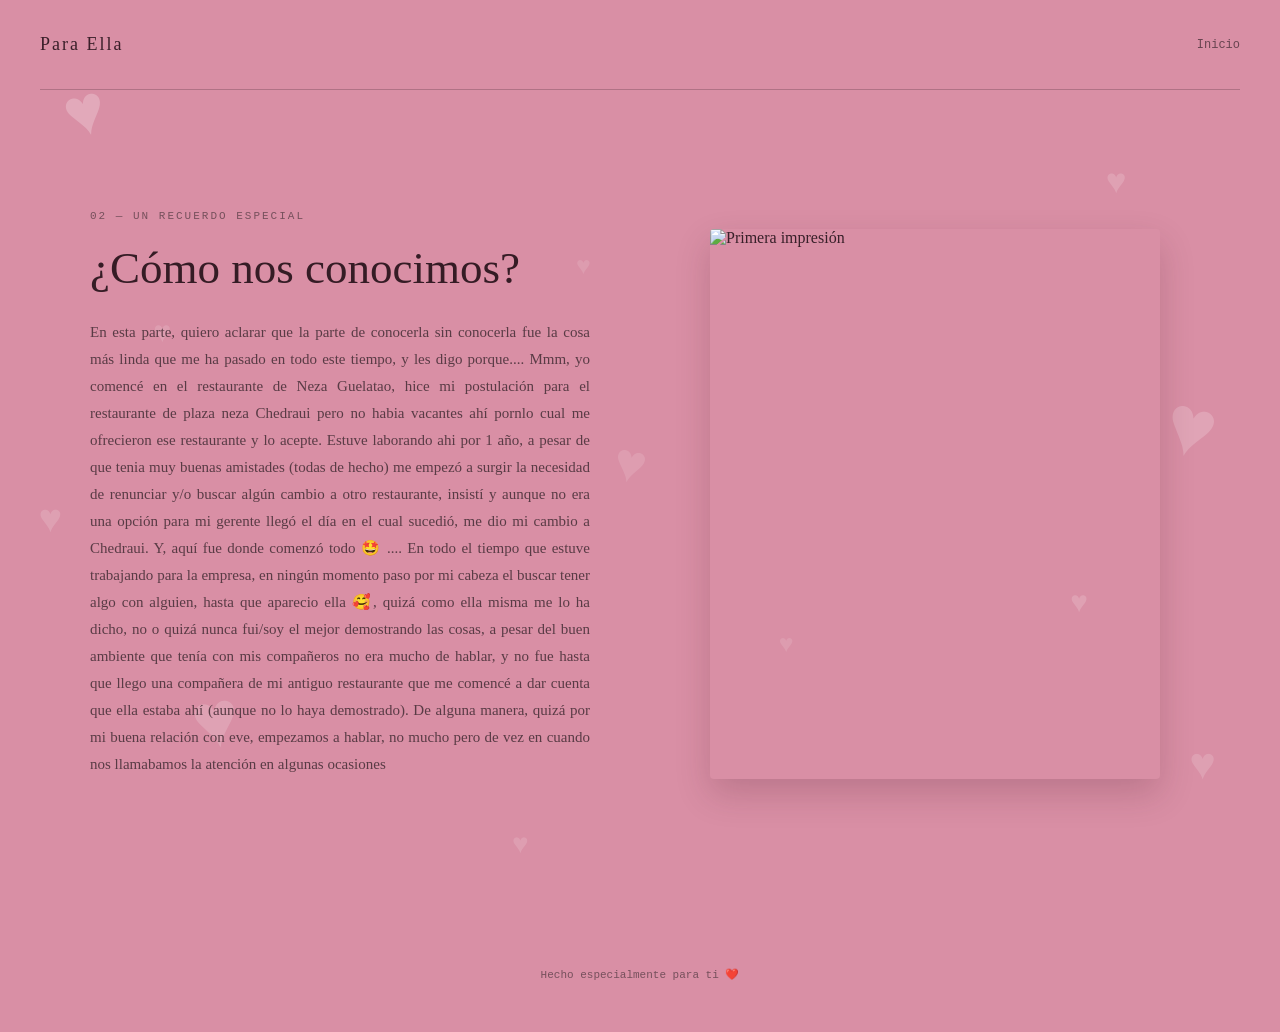
==== Como_Conocimos.html @ 0fb04616 "Add files via upload" ====
<!DOCTYPE html> 
<html lang="es"> 

<head> 
    <meta charset="UTF-8"> 
    <meta name="viewport" content="width=device-width, initial-scale=1.0">
    <title>¿Cómo nos conocimos? ❤️</title>

    <link rel="stylesheet" href="estilos.css">

</head> 

<body>

        <!-- CORAZONES DE FONDO -->
    <div class="corazones-fondo">

        <span>♥</span>
        <span>♥</span>
        <span>♥</span>
        <span>♥</span>
        <span>♥</span>
        <span>♥</span>
        <span>♥</span>
        <span>♥</span>
        <span>♥</span>
        <span>♥</span>
        <span>♥</span>
        <span>♥</span>

    </div>
    
<!-- ENCABEZADO -->
<header class="header">

    <h1>Para Ella</h1>

    <nav>
        <a href="index.html"> Inicio </a>
    </nav>

</header>


<!-- CONTENIDO -->
<main>

    <section class="historia">

        <!-- TEXTO -->
        <div class="historia-texto">

            <p class="small-text">
                02 — UN RECUERDO ESPECIAL
            </p>

            <h2>
                ¿Cómo nos conocimos?
            </h2>

            <p class="description">
                En esta parte, quiero aclarar que la parte de conocerla sin conocerla fue la cosa más linda que me ha pasado en todo este tiempo, y les digo porque.... 
                Mmm, yo comencé en el restaurante de Neza Guelatao, hice mi postulación para el restaurante de plaza neza Chedraui pero no habia vacantes ahí pornlo cual me ofrecieron ese restaurante y lo acepte.  Estuve laborando ahi por 1 año, a pesar de que tenia muy buenas amistades (todas de hecho) me empezó a surgir la necesidad de renunciar y/o buscar algún cambio a otro restaurante, insistí y aunque no era una opción para mi gerente llegó el día en el cual sucedió, me dio mi cambio a Chedraui. 

                Y, aquí fue donde comenzó todo 🤩 .... En todo el tiempo que estuve trabajando para la empresa, en ningún momento paso por mi cabeza el buscar tener algo con alguien, hasta que aparecio ella 🥰, quizá como ella misma me lo ha dicho, no o quizá nunca fui/soy el mejor demostrando las cosas, a pesar del buen ambiente que tenía con mis compañeros no era mucho de hablar, y no fue hasta que llego una compañera de mi antiguo restaurante que me comencé a dar cuenta que ella estaba ahí (aunque no lo haya demostrado). 
                De alguna manera, quizá por mi buena relación con eve, empezamos a hablar, no mucho pero de vez en cuando nos llamabamos la atención en algunas ocasiones
            </p>

        </div>


        <!-- IMAGEN -->
        <div class="historia-imagenes">

            <img 
                src="images/9.jpeg" 
                alt="Primera impresión"
            >

        </div>

    </section>

</main>


<!-- PIE DE PÁGINA -->
<footer>

    <p>
        Hecho especialmente para ti ❤️
    </p>

</footer>

</body> 
</html>
---- estilos.css ----
/* =========================
CONFIGURACIÓN GENERAL
========================= */

* {
    margin: 0;
    padding: 0;
    box-sizing: border-box;
}

html {
    scroll-behavior: smooth;
}

body {
    background-color: #d98fa5;
    color: #3a1f29;

    font-family: Georgia, serif;

    padding: 0 40px;

    position: relative;

    overflow-x: hidden;
}

a {
    color: inherit;
    text-decoration: none;
}


/* =========================
CORAZONES DE FONDO
========================= */

.corazones-fondo {
    position: fixed;

    inset: 0;

    width: 100%;
    height: 100%;

    pointer-events: none;

    overflow: hidden;

    z-index: 0;
}

.corazones-fondo span {
    position: absolute;

    color: rgba(255, 255, 255, 0.24);

    font-size: 45px;

    user-select: none;
}


/* =========================
POSICIONES
========================= */

.corazones-fondo span:nth-child(1) {
    top: 8%;
    left: 5%;
    font-size: 70px;
    transform: rotate(-15deg);
}

.corazones-fondo span:nth-child(2) {
    top: 18%;
    right: 12%;
    font-size: 35px;
    opacity: 0.7;
}

.corazones-fondo span:nth-child(3) {
    top: 35%;
    left: 12%;
    font-size: 30px;
    opacity: 0.6;
}

.corazones-fondo span:nth-child(4) {
    top: 42%;
    right: 5%;
    font-size: 85px;
    transform: rotate(15deg);
    opacity: 0.8;
}

.corazones-fondo span:nth-child(5) {
    top: 55%;
    left: 3%;
    font-size: 40px;
    opacity: 0.65;
}

.corazones-fondo span:nth-child(6) {
    top: 65%;
    right: 15%;
    font-size: 30px;
    opacity: 0.7;
}

.corazones-fondo span:nth-child(7) {
    top: 75%;
    left: 15%;
    font-size: 80px;
    transform: rotate(-10deg);
    opacity: 0.75;
}

.corazones-fondo span:nth-child(8) {
    top: 82%;
    right: 5%;
    font-size: 45px;
    opacity: 0.65;
}

.corazones-fondo span:nth-child(9) {
    top: 92%;
    left: 40%;
    font-size: 28px;
    opacity: 0.6;
}

.corazones-fondo span:nth-child(10) {
    top: 28%;
    left: 45%;
    font-size: 25px;
    opacity: 0.5;
}

.corazones-fondo span:nth-child(11) {
    top: 48%;
    left: 48%;
    font-size: 55px;
    transform: rotate(12deg);
    opacity: 0.55;
}

.corazones-fondo span:nth-child(12) {
    top: 70%;
    right: 38%;
    font-size: 25px;
    opacity: 0.5;
}



/* =========================
CONTENIDO SOBRE EL FONDO
========================= */

.header,
main,
footer {
    position: relative;

    z-index: 1;
}


/* =========================
HEADER
========================= */

.header {
    max-width: 1200px;

    margin: auto;

    min-height: 90px;

    display: flex;

    align-items: center;

    justify-content: space-between;

    border-bottom: 1px solid rgba(58, 31, 41, 0.25);
}

.header h1 {
    font-size: 18px;

    font-weight: normal;

    letter-spacing: 2px;
}

nav {
    display: flex;

    gap: 30px;
}

nav a {
    font-family: monospace;

    font-size: 12px;

    color: #684450;

    transition: color 0.3s;
}

nav a:hover {
    color: #2b1720;
}


/* =========================
INTRO
========================= */

.intro {
    max-width: 850px;

    margin: 130px auto 100px;

    text-align: center;
}

.small-text {
    font-family: monospace;

    font-size: 11px;

    color: #76505c;

    margin-bottom: 25px;

    text-transform: uppercase;

    letter-spacing: 2px;
}

.intro h2 {
    font-size: 55px;

    font-weight: normal;

    margin-bottom: 25px;

    color: #351c25;
}

.description {
    max-width: 500px;

    margin: auto;

    color: #593b45;

    line-height: 1.7;

    font-size: 15px;
}


/* =========================
HISTORIAS
========================= */

.stories {
    max-width: 1100px;

    margin: auto;

    display: grid;

    grid-template-columns:
        repeat(3, 1fr);

    gap: 25px;
}

.story {
    display: block;
}

.story img {
    width: 100%;

    height: 400px;

    object-fit: cover;

    display: block;

    filter: grayscale(15%);

    transition:
        transform 0.5s,
        filter 0.5s;
}

.story:hover img {
    transform: scale(1.02);

    filter: grayscale(0%);
}

.story-info {
    padding-top: 15px;

    display: flex;

    flex-direction: column;

    gap: 7px;
}

.story-info span {
    font-family: monospace;

    font-size: 10px;

    color: #76505c;
}

.story-info h3 {
    font-size: 15px;

    font-weight: normal;

    color: #351c25;
}


/* =========================
SECCIÓN ESPECIAL
========================= */

.special {
    max-width: 1000px;

    margin: 150px auto;

    padding: 60px 0;

    border-top: 1px solid rgba(58, 31, 41, 0.25);

    border-bottom: 1px solid rgba(58, 31, 41, 0.25);

    display: grid;

    grid-template-columns: 1fr 1fr;

    gap: 100px;

    align-items: center;
}

.special span {
    font-family: monospace;

    font-size: 10px;

    color: #76505c;
}

.special h2 {
    margin-top: 20px;

    font-size: 35px;

    font-weight: normal;

    color: #351c25;
}

.special p {
    color: #593b45;

    font-size: 14px;

    line-height: 1.8;

    margin-bottom: 25px;
}

.special a {
    font-family: monospace;

    font-size: 11px;

    border-bottom: 1px solid #351c25;

    padding-bottom: 5px;
}


/* =========================
HISTORIA + IMÁGENES
========================= */

/*
    IZQUIERDA → Texto
    DERECHA  → Imagen
*/

.historia {
    max-width: 1100px;

    margin: 120px auto;

    display: grid;

    grid-template-columns: 1fr 1fr;

    gap: 80px;

    align-items: center;
}


/* =========================
COLUMNA DEL TEXTO
========================= */

.historia-texto {
    text-align: justify;
}

.historia-texto .small-text {
    margin-bottom: 20px;

    text-align: left;
}

.historia-texto h2 {
    font-size: 45px;

    font-weight: normal;

    margin-bottom: 25px;

    color: #351c25;

    text-align: left;
}

.historia-texto .description {
    max-width: 500px;

    margin: 0 0 20px 0;

    color: #593b45;

    line-height: 1.8;

    font-size: 15px;
}


/* =========================
COLUMNA DE IMÁGENES
========================= */

.historia-imagenes {
    display: flex;

    justify-content: center;

    align-items: center;
}

.historia-imagenes img {
    width: 100%;

    max-width: 450px;

    height: 550px;

    object-fit: cover;

    display: block;

    border-radius: 4px;

    box-shadow:
        0 15px 35px rgba(75, 27, 42, 0.20);

    filter: grayscale(10%);

    transition:
        transform 0.5s,
        filter 0.5s,
        box-shadow 0.5s;
}

.historia-imagenes img:hover {
    transform: scale(1.02);

    filter: grayscale(0%);

    box-shadow:
        0 20px 40px rgba(75, 27, 42, 0.28);
}


/* =========================
FOOTER
========================= */

footer {
    max-width: 1100px;

    margin: auto;

    padding: 50px 0;

    text-align: center;

    color: #76505c;

    font-family: monospace;

    font-size: 11px;
}


/* =========================
RESPONSIVE
========================= */

@media (max-width: 800px) {

    body {
        padding: 0 20px;
    }


    /* HEADER */

    .header {
        height: auto;

        padding: 25px 0;

        flex-direction: column;

        gap: 25px;
    }

    nav {
        flex-wrap: wrap;

        justify-content: center;

        gap: 15px;
    }


    /* INTRO */

    .intro {
        margin-top: 80px;
    }

    .intro h2 {
        font-size: 40px;
    }


    /* HISTORIAS */

    .stories {
        grid-template-columns: 1fr;
    }

    .story img {
        height: 500px;
    }


    /* SECCIÓN ESPECIAL */

    .special {
        grid-template-columns: 1fr;

        gap: 40px;

        margin: 100px auto;
    }


    /* HISTORIA + IMAGEN */

    .historia {
        grid-template-columns: 1fr;

        gap: 50px;

        margin: 80px auto;
    }


    /* TEXTO */

    .historia-texto {
        text-align: justify;
    }

    .historia-texto h2 {
        font-size: 40px;

        text-align: left;
    }

    .historia-texto .description {
        margin: 0 auto 20px;
    }


    /* IMAGEN */

    .historia-imagenes img {
        max-width: 450px;

        height: 500px;
    }


    /* CORAZONES */

    body::before {
        font-size: 60px;

        left: 2%;
    }

    body::after {
        font-size: 80px;

        right: 2%;
    }

}
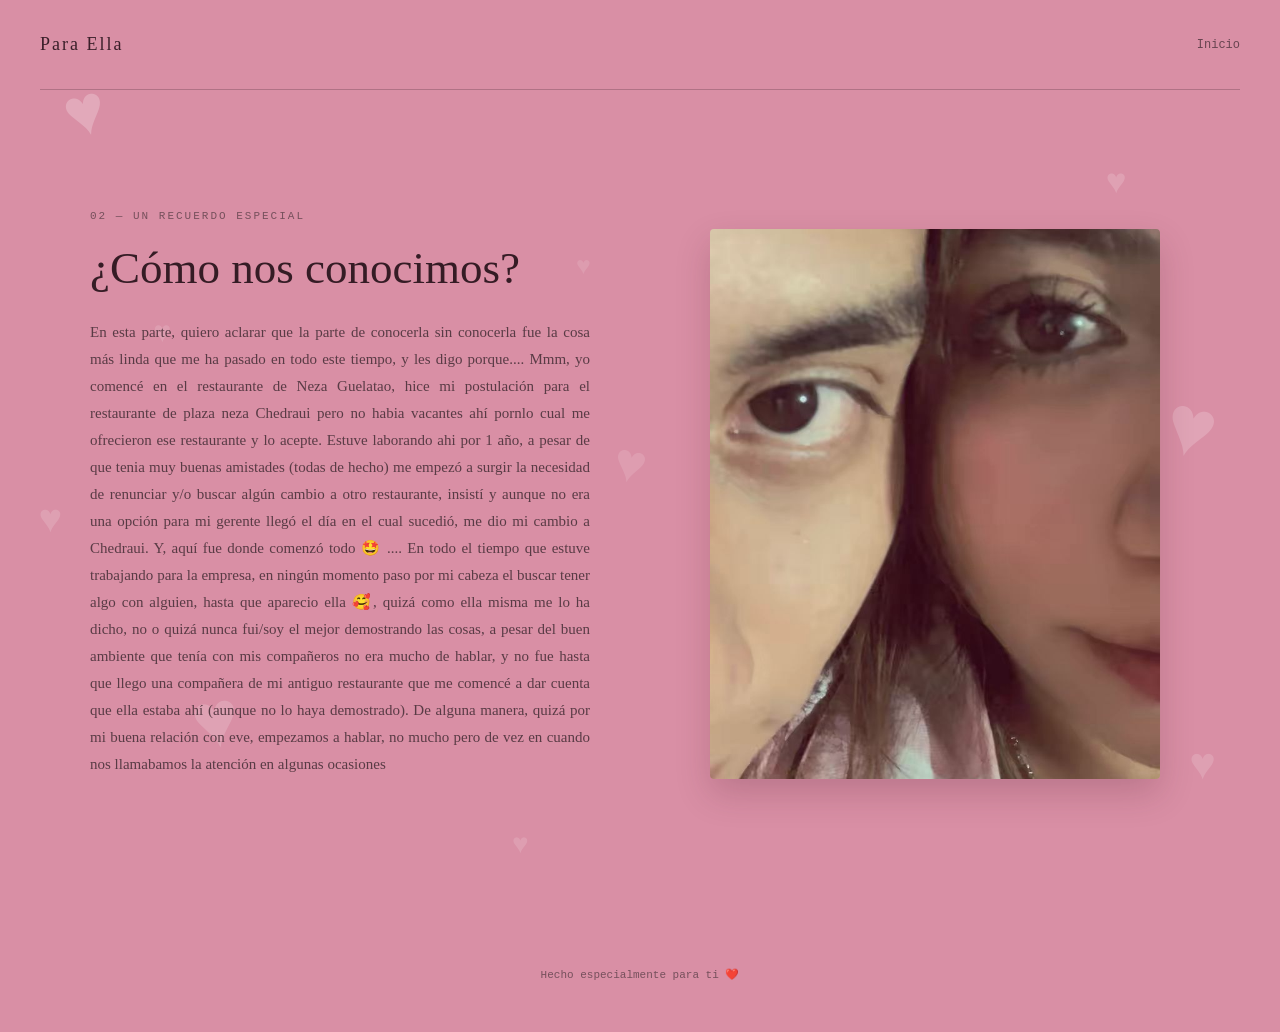
==== commit 29b1f871: "Update Como_Conocimos.html" ====
--- a/Como_Conocimos.html
+++ b/Como_Conocimos.html
@@ -73,7 +73,7 @@
         <div class="historia-imagenes">
 
             <img 
-                src="images/9.jpeg" 
+                src="9.jpeg" 
                 alt="Primera impresión"
             >
 
@@ -94,4 +94,4 @@
 </footer>
 
 </body> 
-</html>+</html>
